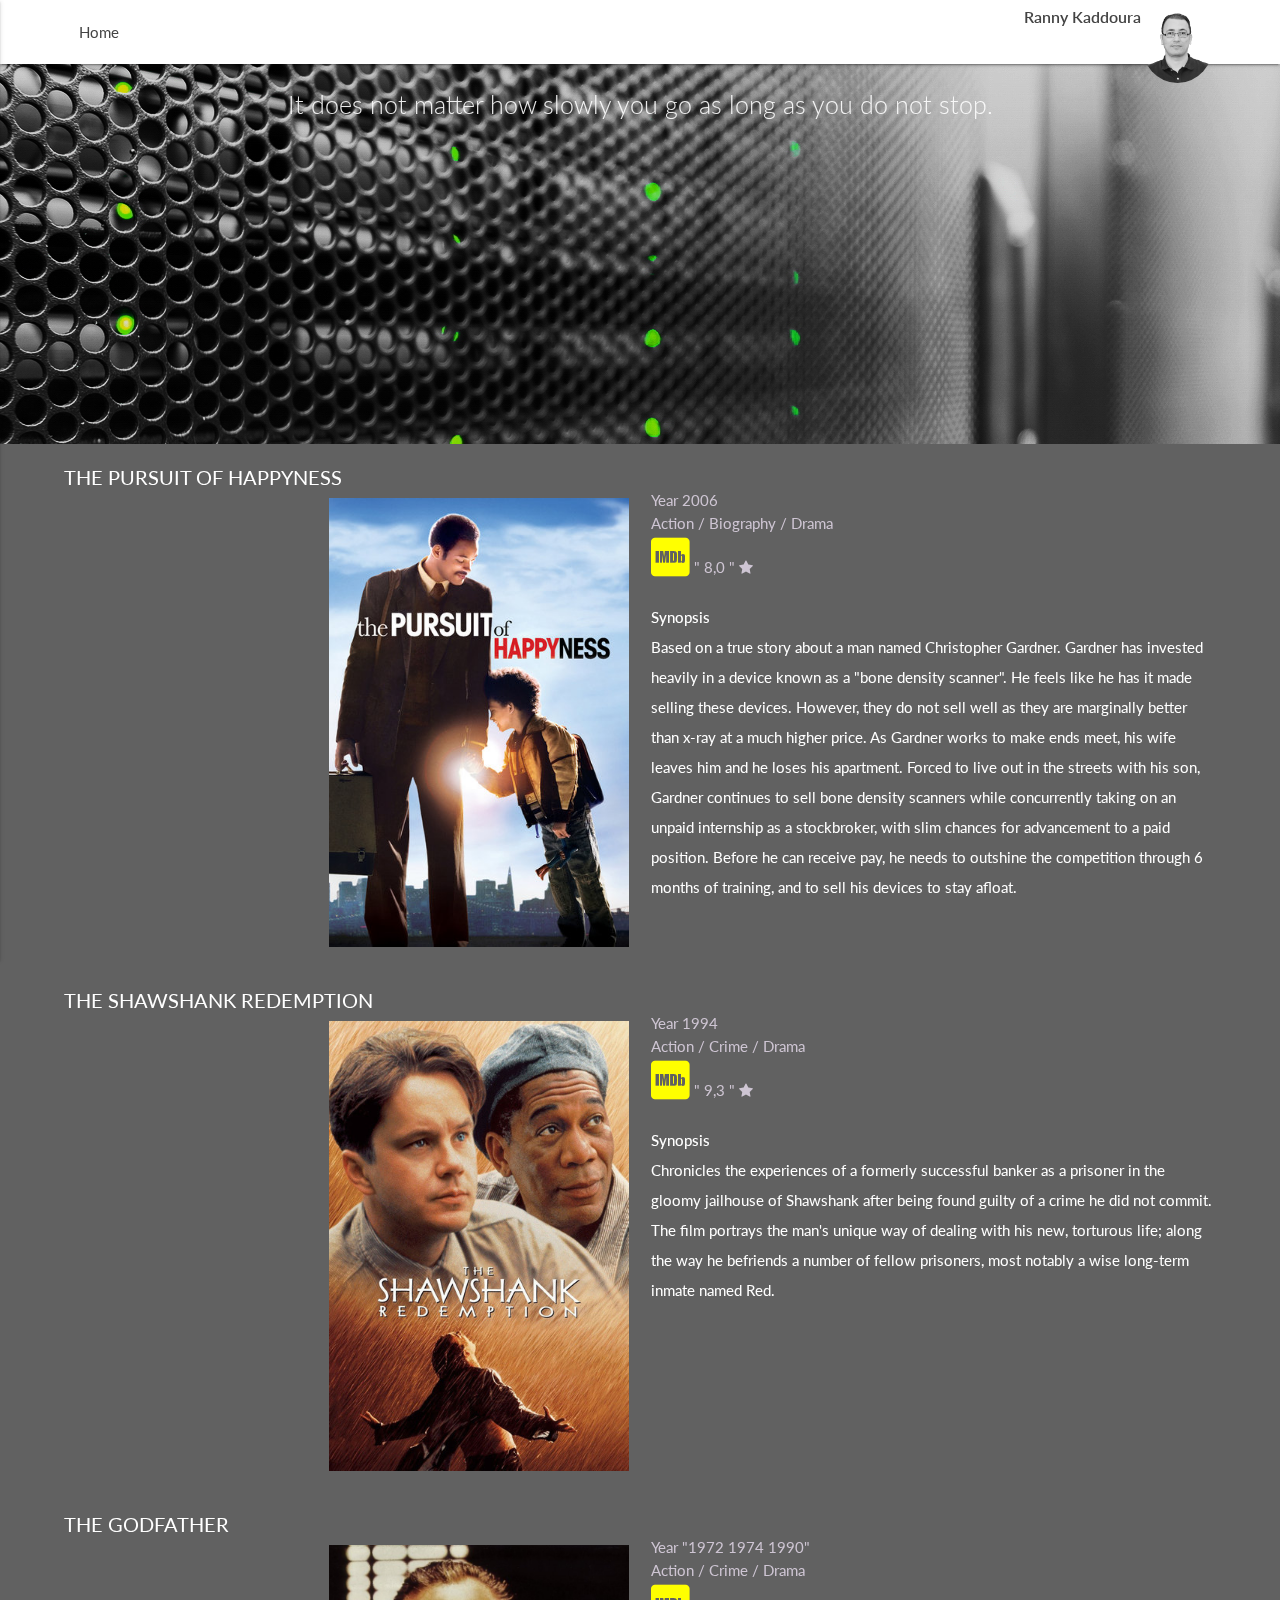
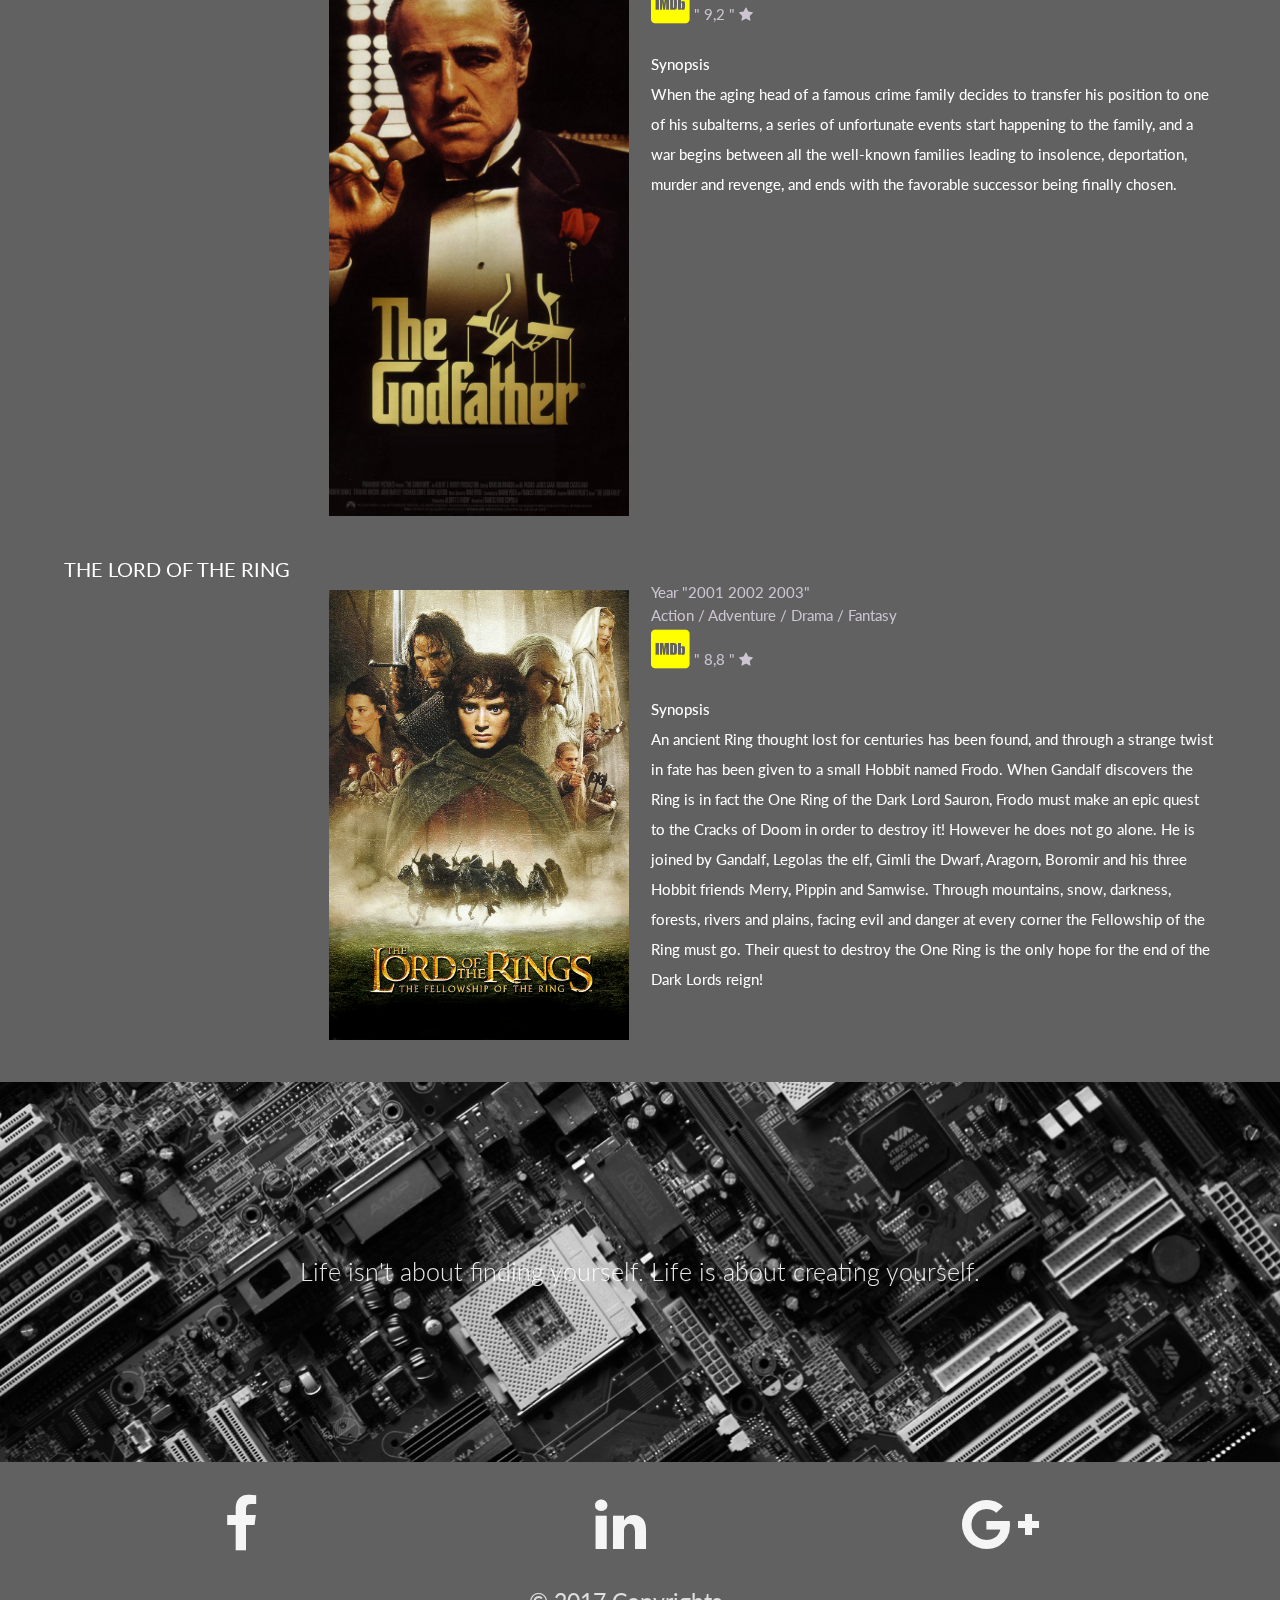
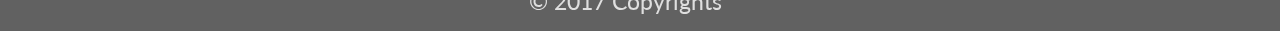
==== bestmovies/index.html @ b001795f "add Movie page and finshed photo sample" ====
<!DOCTYPE html>
<html lang="en">

<head>
    <meta http-equiv="Content-Type" content="text/html; charset=UTF-8" />
    <meta name="viewport" content="width=device-width, initial-scale=1" />
    <title>Parallax Template - Materialize</title>

    <!-- CSS  -->
    <link href="https://fonts.googleapis.com/icon?family=Material+Icons" rel="stylesheet">
    <link href="../css/materialize.css" type="text/css" rel="stylesheet" media="screen,projection" />
    <link href="../css/style.css" type="text/css" rel="stylesheet" media="screen,projection" />
    <link href="style.css" type="text/css" rel="stylesheet" media="screen,projection" />
</head>

<body>
    <nav class="white" role="navigation">
        <div class="nav-wrapper container">
            <div class="myInfos">
                <img class="rannyPhoto" src="../images/ranny00Black.png" alt="Ranny Kaddoura" />
                <P class="header left gray-text text-darken-4">Ranny Kaddoura</P>
            </div>
            <ul class="left hide-on-med-and-down">
                <li><a href="../index.html">Home</a></li>

            </ul>

            <ul id="nav-mobile" class="side-nav">
                <li><a href="../index.html">Home</a></li>

            </ul>
            <a href="#" data-activates="nav-mobile" class="button-collapse"><i class="material-icons">menu</i></a>
        </div>
    </nav>

    <div id="index-banner" class="parallax-container">
        <div class="section no-pad-bot">
            <div class="container">
                <br><br>


                <div class="row center">
                    <h5 class="header center s12 light">It does not matter how slowly you go as long as you do not stop.</h5>
                </div>

                <br><br>

            </div>
        </div>

        <div class="parallax"><img src="../images/computer-abstract%20dark.jpg" alt="Unsplashed background img 1"></div>
    </div>

    <br>
    <div class="container group">
        <div class="row">
            <div class="col s6">
                <div class="movie01">
                    <h2>The Pursuit of Happyness</h2>
                    <img src="../images/The_Pursuit_of_Happyness.jpg" alt="The Pursuit of Happyness" width="300px" />
                </div>
            </div>
            <div class="col s6">
                <br>
                <ul>
                    <li>Year 2006</li>
                    <li>Action / Biography / Drama</li>
                    <li><a href="http://www.imdb.com/title/tt0454921/?ref_=nv_sr_3"><i class="fa fa-imdb fa-3x" aria-hidden="true"></i></a> " 8,0 " <i class="fa fa-star" aria-hidden="true"></i></li>
                </ul>
                <p><strong>Synopsis</strong><br>Based on a true story about a man named Christopher Gardner. Gardner has invested heavily in a device known as a "bone density scanner". He feels like he has it made selling these devices. However, they do not sell well as they are marginally better than x-ray at a much higher price. As Gardner works to make ends meet, his wife leaves him and he loses his apartment. Forced to live out in the streets with his son, Gardner continues to sell bone density scanners while concurrently taking on an unpaid internship as a stockbroker, with slim chances for advancement to a paid position. Before he can receive pay, he needs to outshine the competition through 6 months of training, and to sell his devices to stay afloat.</p>
            </div>
        </div>

        <br>
        <div class="row">
            <div class="col s6">
                <div class="movie02">
                    <h2>The shawshank redemption</h2>
                    <img src="../images/shawshank_redemption.jpg" alt="The shawshank redemption" width="300px" />
                </div>
            </div>
            <div class="col s6">
                <br>
                <ul>
                    <li>Year 1994</li>
                    <li>Action / Crime / Drama</li>
                    <li><a href="http://www.imdb.com/title/tt0111161/?ref_=nv_sr_1"><i class="fa fa-imdb fa-3x" aria-hidden="true"></i></a> " 9,3 " <i class="fa fa-star" aria-hidden="true"></i></li>
                </ul>
                <p><strong>Synopsis</strong><br>Chronicles the experiences of a formerly successful banker as a prisoner in the gloomy jailhouse of Shawshank after being found guilty of a crime he did not commit. The film portrays the man's unique way of dealing with his new, torturous life; along the way he befriends a number of fellow prisoners, most notably a wise long-term inmate named Red.</p>
            </div>
        </div>
        <br>
        <div class="row">
            <div class="col s6">
                <div class="movie03">
                    <h2>The Godfather </h2>
                    <img src="../images/the_godfather.jpg" alt="Godfather" width="300px" />
                </div>
            </div>
            <div class="col s6">
                <br>
                <ul>
                    <li>Year "1972 1974 1990"</li>
                    <li>Action / Crime / Drama</li>
                    <li><a href="http://www.imdb.com/title/tt0068646/?ref_=nv_sr_1"><i class="fa fa-imdb fa-3x" aria-hidden="true"></i></a> " 9,2 " <i class="fa fa-star" aria-hidden="true"></i></li>
                </ul>
                <p><strong>Synopsis</strong><br>When the aging head of a famous crime family decides to transfer his position to one of his subalterns, a series of unfortunate events start happening to the family, and a war begins between all the well-known families leading to insolence, deportation, murder and revenge, and ends with the favorable successor being finally chosen.</p>
            </div>
        </div>

        <br>
        <div class="row">
            <div class="col s6">
                <div class="movie04">
                    <h2>The Lord of the ring</h2>
                    <img src="../images/The-Lord-Of-The-Rings.jpg" alt="The Lord of the ring" width="300px" />
                </div>
            </div>
            <div class="col s6">
                <br>
                <ul>
                    <li>Year "2001 2002 2003"</li>
                    <li>Action / Adventure / Drama / Fantasy</li>
                    <li><a href="http://www.imdb.com/title/tt0120737/?ref_=nv_sr_1"><i class="fa fa-imdb fa-3x" aria-hidden="true"></i></a> " 8,8 " <i class="fa fa-star" aria-hidden="true"></i></li>
                </ul>
                <p><strong>Synopsis</strong><br>An ancient Ring thought lost for centuries has been found, and through a strange twist in fate has been given to a small Hobbit named Frodo. When Gandalf discovers the Ring is in fact the One Ring of the Dark Lord Sauron, Frodo must make an epic quest to the Cracks of Doom in order to destroy it! However he does not go alone. He is joined by Gandalf, Legolas the elf, Gimli the Dwarf, Aragorn, Boromir and his three Hobbit friends Merry, Pippin and Samwise. Through mountains, snow, darkness, forests, rivers and plains, facing evil and danger at every corner the Fellowship of the Ring must go. Their quest to destroy the One Ring is the only hope for the end of the Dark Lords reign!</p>
            </div>
        </div>

    </div>
    <br>
    <div class="parallax-container valign-wrapper">
        <div class="section no-pad-bot">
            <div class="container">
                <div class="row center">
                    <h5 class="header col s12 light">Life isn't about finding yourself. Life is about creating yourself.</h5>
                </div>
            </div>
        </div>
        <div class="parallax"><img src="../images/2014_70983_268780.jpg" alt="Unsplashed background img 3"></div>
    </div>

    <footer class="page-footer grey darken-2">
        <div class="container">
            <div class="row">

                <h5 class="white-text"></h5>
                <div class="socialLogos">
                    <a class="social" href="https://www.facebook.com/ranny.kaddoura"><i class="grey-text text-lighten-4 fa fa-facebook fa-4x" aria-hidden="true">  </i></a>
                </div>
                <div class="socialLogos">
                    <a class="social" href="https://www.linkedin.com/ranny.kaddoura"><i class="grey-text text-lighten-4 fa fa-linkedin fa-4x" aria-hidden="true">  </i></a>
                </div>
                <div class="socialLogos">
                    <a class="social" href="https://plus.google.com/u/1/116947946385491510685"><i class="grey-text text-lighten-4 fa fa-google-plus fa-4x" aria-hidden="true">  </i></a>
                </div>
            </div>
        </div>
        <div class="footer-copyright">
            <div class="changer-container">
                © 2017 Copyrights
            </div>
        </div>
    </footer>


    <!--  Scripts-->
    <script src="https://code.jquery.com/jquery-2.1.1.min.js"></script>
    <script src="../js/materialize.js"></script>
    <script src="../js/init.js"></script>

</body>

</html>
---- css/style.css ----
/* Custom Stylesheet */
/**
 * Use this file to override Materialize files so you can update
 * the core Materialize files in the future
 *
 * Made By MaterializeCSS.com
 */

nav ul a,
nav .brand-logo {
  color: #444;
}

p {
  line-height: 2rem;
}

.button-collapse {
  color: #26a69a;
}

.parallax-container {
  min-height: 380px;
  line-height: 0;
  height: auto;
  color: rgba(255,255,255,.9);
}
  .parallax-container .section {
    width: 100%;
  }

@media only screen and (max-width : 992px) {
  .parallax-container .section {
    position: absolute;
    top: 40%;
  }
  #index-banner .section {
    top: 10%;
  }
}

@media only screen and (max-width : 600px) {
  #index-banner .section {
    top: 0;
  }
}

.icon-block {
  padding: 0 15px;
}
.icon-block .material-icons {
  font-size: inherit;
}

footer.page-footer {
  margin: 0;
}
---- bestmovies/style.css ----
/* ------------- sample images page -------------------- */

@import "compass/css3";

@import "compass/css3";
@import url(https://fonts.googleapis.com/css?family=Lato:400,700,900);


*,
*:before,
*:after {
    box-sizing: inherit;
}

body {
    background-color: #616161;
    background-repeat: no-repeat;
    @include filter-gradient(#53455b, #201e22, horizontal);
    @include background-image(radial-gradient(circle at top, rgba(83, 69, 91, 1) 0, rgba(32, 30, 34, 1) 70%));
    color: #fff;
    font-family: 'Lato', sans-serif;
    font-size: 100%;
    min-height: 100%;
    line-height: 1.5;
}

.container {
    margin: 0 auto;
    width: 90%;
    max-width: 1200px;
}

.group:after {
    content: "";
    display: table;
    clear: both;
}

.framePhotos {
    border: 2px solid #5d4e65;
    min-height: 400px;
    padding: 1.25em;
    position: relative;
    text-align: center;
    transition: all .2s ease-in-out;
    background-image: url(../images/IMG_0108.JPG);

    @media screen and (min-width: 700px) {
        & {
            float: left;
            width: 50%;
        }
        &:nth-child(odd) {
            clear: left;
        }
    }

    @media screen and (min-width: 800px) {
        & {
            width: 33.3333333%;
        }
        &:nth-child(3n+1) {
            clear: left;
        }
        &:nth-child(odd) {
            clear: none;
        }
    }

    @media screen and (min-width: 1120px) {
        & {
            width: 20%;
        }
        &:nth-child(odd),
        &:nth-child(3n+1) {
            clear: none;
        }
    }

}

.framePhotos:hover {
    @include filter-gradient(#53455b, #201d22, vertical);
    @include background-image(linear-gradient(top, rgba(83, 69, 91, 1) 0%, rgba(32, 29, 34, 1) 100%));
    border-top: 2px solid #ec7a37;
    border-bottom: 2px solid #ff4f69;
    box-shadow: 0px 0px 10px 0px rgba(50, 50, 50, 1);
    transform: scale(1.025);
    z-index: 2;
    background-color: rgba(50, 50, 50, 1);

    &:before,
    &:after {
        content: "";
        position: absolute;
        background-color: rgb(246, 125, 53);
        @include filter-gradient(#f67d35, #ff4f68, vertical);
        @include background-image(linear-gradient(top, rgba(246, 125, 53, 1) 0%, rgba(255, 79, 104, 1) 100%));
        top: -2px;
        bottom: -2px;
        width: 2px;
    }

    &:before {
        left: -2px;
    }
    &:after {
        right: -2px;
    }

    & .button {
        background-color: rgb(238, 122, 54);
        @include filter-gradient(#ee7a36, #eb495d, horizontal);
        @include background-image(linear-gradient(left, rgba(238, 122, 54, 1) 0%, rgba(235, 73, 93, 1) 100%));
    }
}

h2,
h3,
p,
ul {
    margin: 0
}

h2 {
    font-size: 1.3em;
    font-weight: 400;
    margin: 0 0 0.5em;
}

h3 {
    font-size: 1.5em;
    letter-spacing: 0.0625em;
    margin: 0 0 0.3333333333333333em;
}

p {
    font-size: 1em;
}

p,
ul {
    margin: 0 0 1.5em
}

ul {
    color: #cec5d3;
    font-size: 1em;
    list-style-type: none;
    padding: 0;

}

.button {
    border-radius: 20px;
    color: #fff;
    font-size: 1em;
    font-weight: 700;
    position: absolute;
    padding: 3px 0;
    top: 1.25em;
    right: 5%;
    margin-left: -60px;
    text-decoration: none;
    width: 50px;
}

.uppercase,
.button,
h2 {
    text-transform: uppercase;
}

sup,
.small {
    font-size: 0.6125em;
}

.movie01,
.movie02,
movie03 {
    min-height: 200px;
}

.fa-imdb {
    color: yellow;
}

img {
    float: right;
}

    {
    border: red solid 0.5px;
}
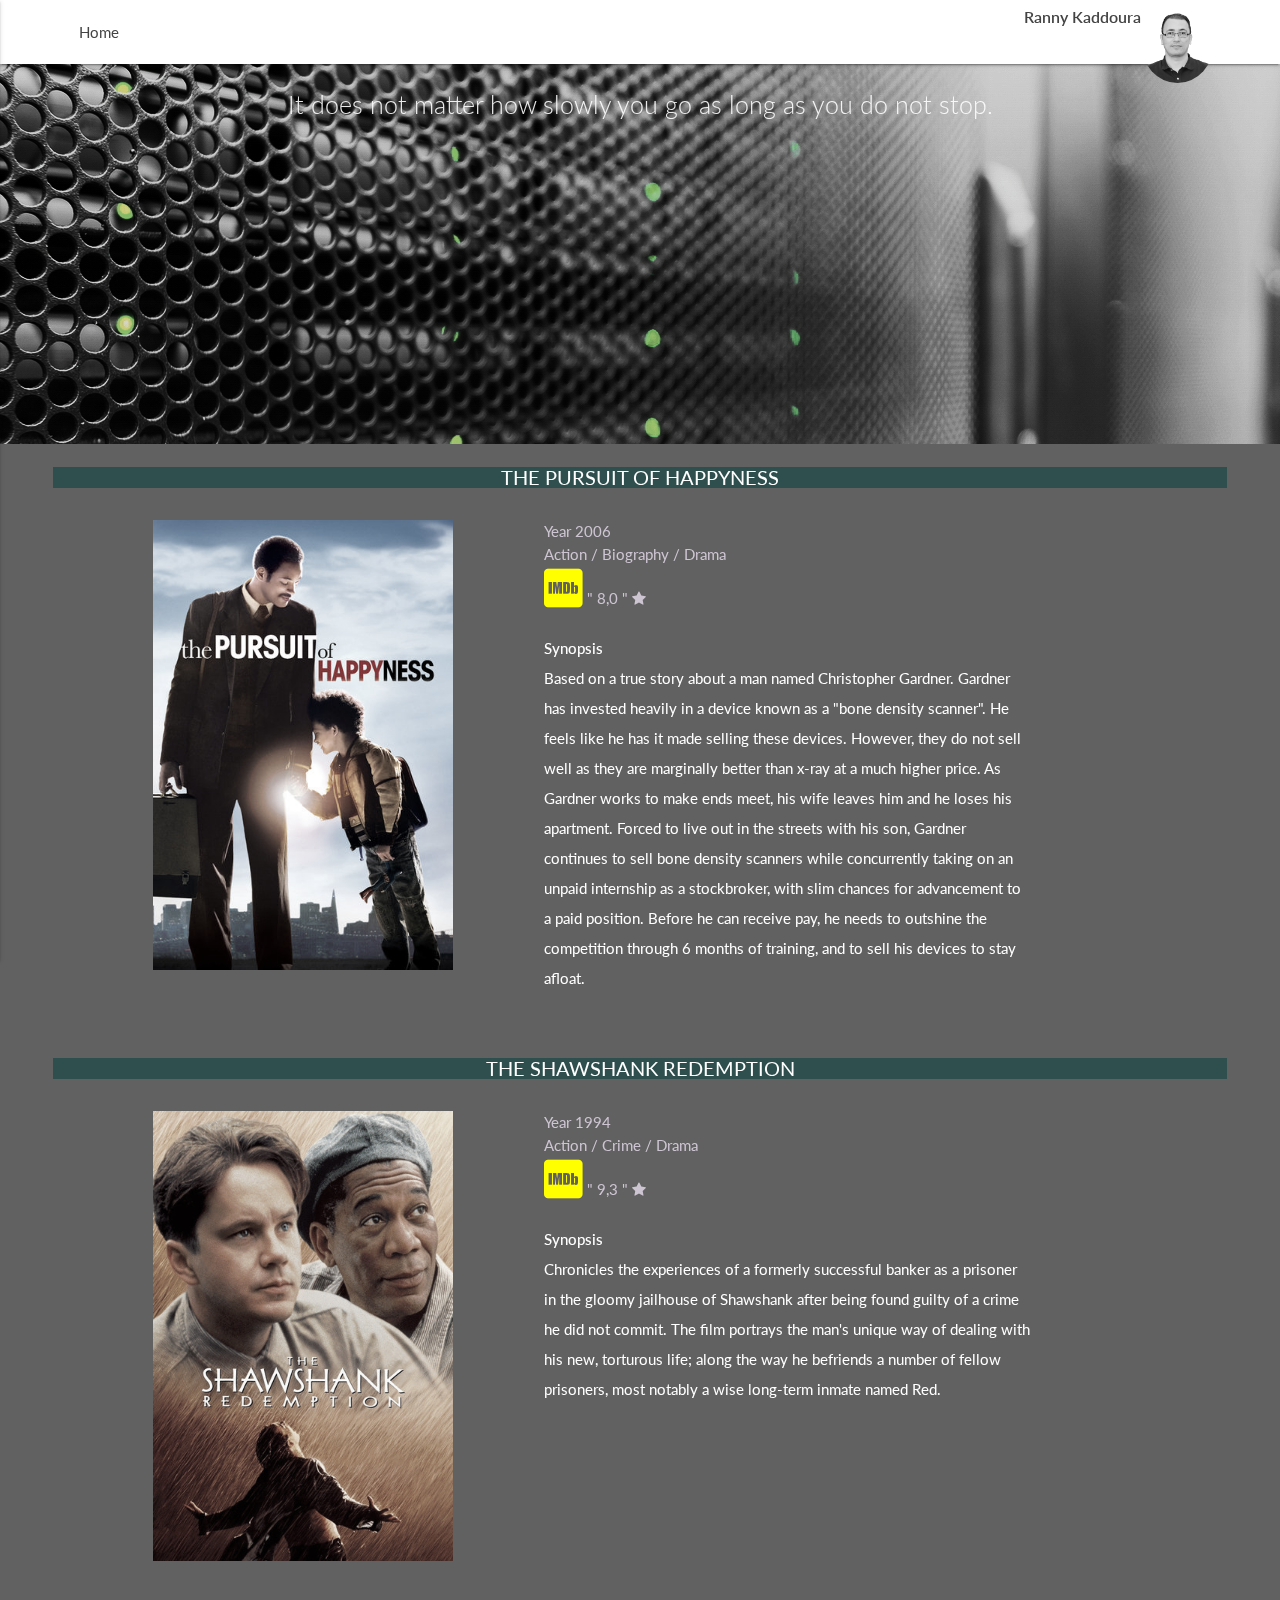
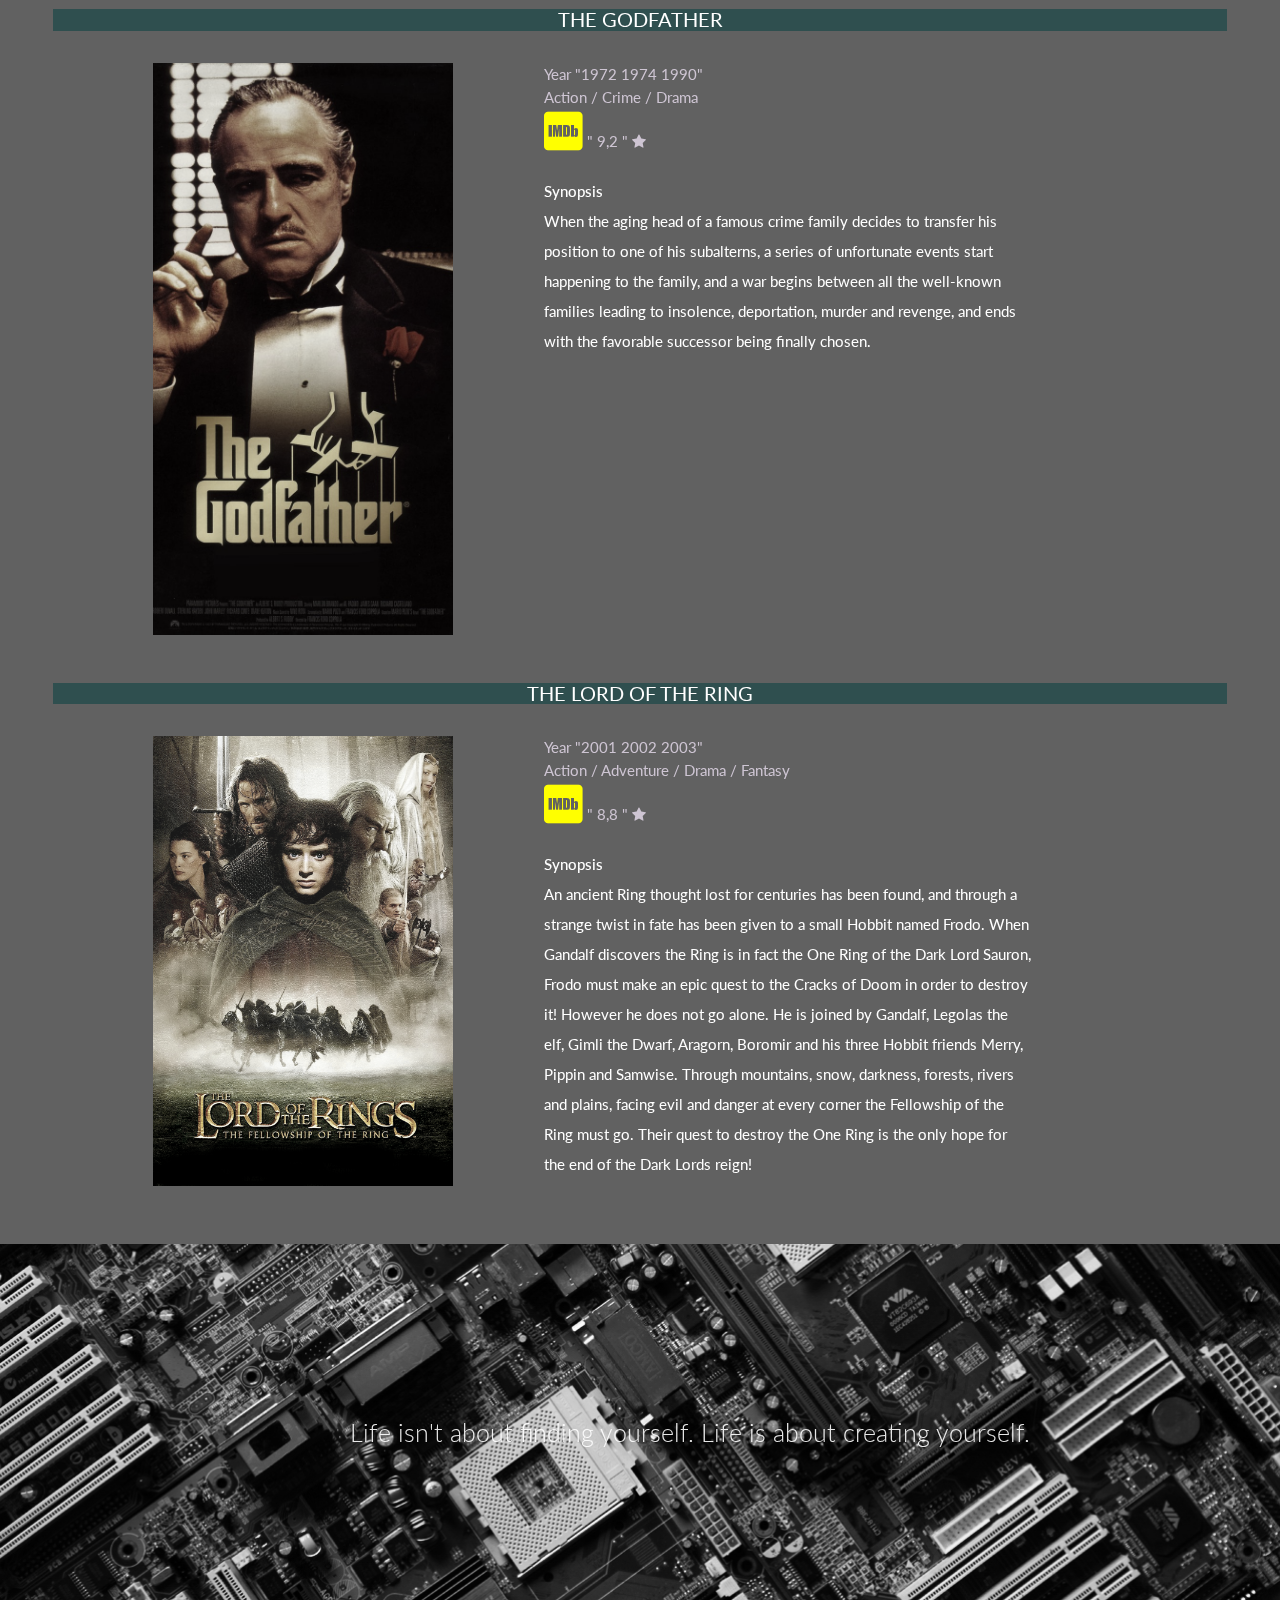
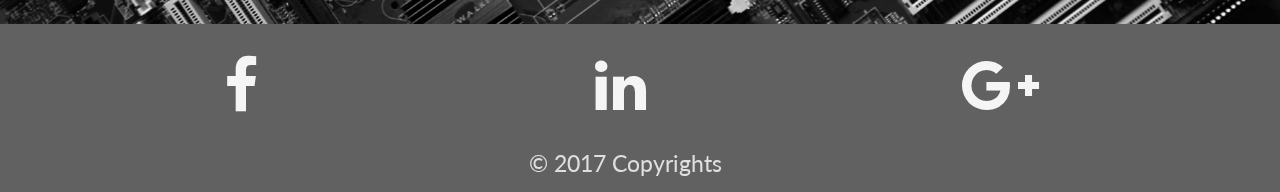
==== commit 48951f6f: "first upload" ====
--- a/bestmovies/index.html
+++ b/bestmovies/index.html
@@ -4,7 +4,7 @@
 <head>
     <meta http-equiv="Content-Type" content="text/html; charset=UTF-8" />
     <meta name="viewport" content="width=device-width, initial-scale=1" />
-    <title>Parallax Template - Materialize</title>
+    <title>Best Movies</title>
 
     <!-- CSS  -->
     <link href="https://fonts.googleapis.com/icon?family=Material+Icons" rel="stylesheet">
@@ -53,11 +53,14 @@
 
     <br>
     <div class="container group">
-        <div class="row">
-            <div class="col s6">
+
+        <div class="row">
+           <h2>The Pursuit of Happyness</h2>
+            <!--- row box appear on big mediaquery -->
+            <div class="col s4">
                 <div class="movie01">
-                    <h2>The Pursuit of Happyness</h2>
-                    <img src="../images/The_Pursuit_of_Happyness.jpg" alt="The Pursuit of Happyness" width="300px" />
+                    <br>
+                    <img src="../images/The_Pursuit_of_Happyness.jpg" alt="The Pursuit of Happyness" />
                 </div>
             </div>
             <div class="col s6">
@@ -71,11 +74,31 @@
             </div>
         </div>
 
+        <div class="rowmini">
+           <h2>The Pursuit of Happyness</h2>
+            <!--- rowmini box appear on small mediaquery -->
+            <div class="col s6">
+                <div class="movie01">
+                    <br>
+                    <img src="../images/The_Pursuit_of_Happyness.jpg" alt="The Pursuit of Happyness"  />
+                </div>
+            </div>
+            <div class="col s6">
+                <br>
+                <ul>
+                    <li>Year 2006</li>
+                    <li>Action / Biography / Drama</li>
+                    <li><a href="http://www.imdb.com/title/tt0454921/?ref_=nv_sr_3"><i class="fa fa-imdb fa-3x" aria-hidden="true"></i></a> " 8,0 " <i class="fa fa-star" aria-hidden="true"></i></li>
+                </ul>
+                <p><strong>Synopsis</strong><br>Based on a true story about a man named Christopher Gardner. Gardner has invested heavily in a device known as a "bone density scanner". He feels like he has it made selling these devices. However, they do not sell well as they are marginally better than x-ray at a much higher price. As Gardner works to make ends meet, his wife leaves him and he loses his apartment. Forced to live out in the streets with his son, Gardner continues to sell bone density scanners while concurrently taking on an unpaid internship as a stockbroker, with slim chances for advancement to a paid position. Before he can receive pay, he needs to outshine the competition through 6 months of training, and to sell his devices to stay afloat.</p>
+            </div>
+        </div>
         <br>
         <div class="row">
-            <div class="col s6">
+           <h2>The shawshank redemption</h2>
+            <div class="col s4">
                 <div class="movie02">
-                    <h2>The shawshank redemption</h2>
+                    <br>
                     <img src="../images/shawshank_redemption.jpg" alt="The shawshank redemption" width="300px" />
                 </div>
             </div>
@@ -89,11 +112,30 @@
                 <p><strong>Synopsis</strong><br>Chronicles the experiences of a formerly successful banker as a prisoner in the gloomy jailhouse of Shawshank after being found guilty of a crime he did not commit. The film portrays the man's unique way of dealing with his new, torturous life; along the way he befriends a number of fellow prisoners, most notably a wise long-term inmate named Red.</p>
             </div>
         </div>
+        <div class="rowmini">
+           <h2>The shawshank redemption</h2>
+            <div class="col s6">
+                <div class="movie02">
+                    <br>
+                    <img src="../images/shawshank_redemption.jpg" alt="The shawshank redemption" width="200px" />
+                </div>
+            </div>
+            <div class="col s6">
+                <br>
+                <ul>
+                    <li>Year 1994</li>
+                    <li>Action / Crime / Drama</li>
+                    <li><a href="http://www.imdb.com/title/tt0111161/?ref_=nv_sr_1"><i class="fa fa-imdb fa-3x" aria-hidden="true"></i></a> " 9,3 " <i class="fa fa-star" aria-hidden="true"></i></li>
+                </ul>
+                <p><strong>Synopsis</strong><br>Chronicles the experiences of a formerly successful banker as a prisoner in the gloomy jailhouse of Shawshank after being found guilty of a crime he did not commit. The film portrays the man's unique way of dealing with his new, torturous life; along the way he befriends a number of fellow prisoners, most notably a wise long-term inmate named Red.</p>
+            </div>
+        </div>
         <br>
         <div class="row">
-            <div class="col s6">
+           <h2>The Godfather </h2>
+            <div class="col s4">
                 <div class="movie03">
-                    <h2>The Godfather </h2>
+                    <br>
                     <img src="../images/the_godfather.jpg" alt="Godfather" width="300px" />
                 </div>
             </div>
@@ -107,12 +149,30 @@
                 <p><strong>Synopsis</strong><br>When the aging head of a famous crime family decides to transfer his position to one of his subalterns, a series of unfortunate events start happening to the family, and a war begins between all the well-known families leading to insolence, deportation, murder and revenge, and ends with the favorable successor being finally chosen.</p>
             </div>
         </div>
-
+        <div class="rowmini">
+           <h2>The Godfather </h2>
+            <div class="col s6">
+                <div class="movie03">
+                    <br>
+                    <img src="../images/the_godfather.jpg" alt="Godfather" width="200px" />
+                </div>
+            </div>
+            <div class="col s6">
+                <br>
+                <ul>
+                    <li>Year "1972 1974 1990"</li>
+                    <li>Action / Crime / Drama</li>
+                    <li><a href="http://www.imdb.com/title/tt0068646/?ref_=nv_sr_1"><i class="fa fa-imdb fa-3x" aria-hidden="true"></i></a> " 9,2 " <i class="fa fa-star" aria-hidden="true"></i></li>
+                </ul>
+                <p><strong>Synopsis</strong><br>When the aging head of a famous crime family decides to transfer his position to one of his subalterns, a series of unfortunate events start happening to the family, and a war begins between all the well-known families leading to insolence, deportation, murder and revenge, and ends with the favorable successor being finally chosen.</p>
+            </div>
+        </div>
         <br>
         <div class="row">
-            <div class="col s6">
+           <h2>The Lord of the ring</h2>
+            <div class="col s4">
                 <div class="movie04">
-                    <h2>The Lord of the ring</h2>
+                    <br>
                     <img src="../images/The-Lord-Of-The-Rings.jpg" alt="The Lord of the ring" width="300px" />
                 </div>
             </div>
@@ -126,6 +186,30 @@
                 <p><strong>Synopsis</strong><br>An ancient Ring thought lost for centuries has been found, and through a strange twist in fate has been given to a small Hobbit named Frodo. When Gandalf discovers the Ring is in fact the One Ring of the Dark Lord Sauron, Frodo must make an epic quest to the Cracks of Doom in order to destroy it! However he does not go alone. He is joined by Gandalf, Legolas the elf, Gimli the Dwarf, Aragorn, Boromir and his three Hobbit friends Merry, Pippin and Samwise. Through mountains, snow, darkness, forests, rivers and plains, facing evil and danger at every corner the Fellowship of the Ring must go. Their quest to destroy the One Ring is the only hope for the end of the Dark Lords reign!</p>
             </div>
         </div>
+        <div class="rowmini">
+           <h2>The Lord of the ring</h2>
+            <div class="col s6">
+                <div class="movie04">
+                    <br>
+                    <img src="../images/The-Lord-Of-The-Rings.jpg" alt="The Lord of the ring" width="200px" />
+                </div>
+            </div>
+            <div class="col s6">
+                <br>
+                <ul>
+                    <li>Year "2001 2002 2003"</li>
+                    <li>Action / Adventure / Drama / Fantasy</li>
+                    <li><a href="http://www.imdb.com/title/tt0120737/?ref_=nv_sr_1"><i class="fa fa-imdb fa-3x" aria-hidden="true"></i></a> " 8,8 " <i class="fa fa-star" aria-hidden="true"></i></li>
+                </ul>
+                <p><strong>Synopsis</strong><br>An ancient Ring thought lost for centuries has been found, and through a strange twist in fate has been given to a small Hobbit named Frodo. When Gandalf discovers the Ring is in fact the One Ring of the Dark Lord Sauron, Frodo must make an epic quest to the Cracks of Doom in order to destroy it! However he does not go alone. He is joined by Gandalf, Legolas the elf, Gimli the Dwarf, Aragorn, Boromir and his three Hobbit friends Merry, Pippin and Samwise. Through mountains, snow, darkness, forests, rivers and plains, facing evil and danger at every corner the Fellowship of the Ring must go. Their quest to destroy the One Ring is the only hope for the end of the Dark Lords reign!</p>
+            </div>
+        </div>
+
+
+
+
+
+
 
     </div>
     <br>
--- a/bestmovies/style.css
+++ b/bestmovies/style.css
@@ -186,10 +186,61 @@
     color: yellow;
 }
 
+.movie01,.movie02,.movie03,.movie04 {
+    text-align: right;   
+}
+
 img {
-    float: right;
+    filter: grayscale(60%);
+    text-shadow: 2px 2px 4px black, 5px 5px 25px red, 2px 2px 5px lightblue;
+}
+
+padding: 2em 0 0 0 ;
+
+ul , p {
+    padding: 0 3em;
 }
 
     {
     border: red solid 0.5px;
 }
+
+h2 {
+    text-align: center;
+    background-color: darkslategray;
+}
+/* --------------------------------- mediaquery ------------------------------------*/
+
+@media screen and (max-width: 1000px) {
+    .row {
+        display: none;
+    }
+    .rowmini {
+        display: block;
+    }
+    .rowmini img {
+        width: 200px;
+        float: none;
+        padding: 0 5%;
+    }
+    .movie01 , .movie02 , .movie03 , .movie04 {
+        text-align: center;
+    }
+}
+
+
+@media screen and (min-width: 1000px) {
+    .row {
+        display: block;
+    }
+    .rowmini {
+        display: none;
+    }
+    .row img {
+        width: 300px;
+    }
+}
+
+.row .col {
+    padding: 0 0 0 100px;
+}